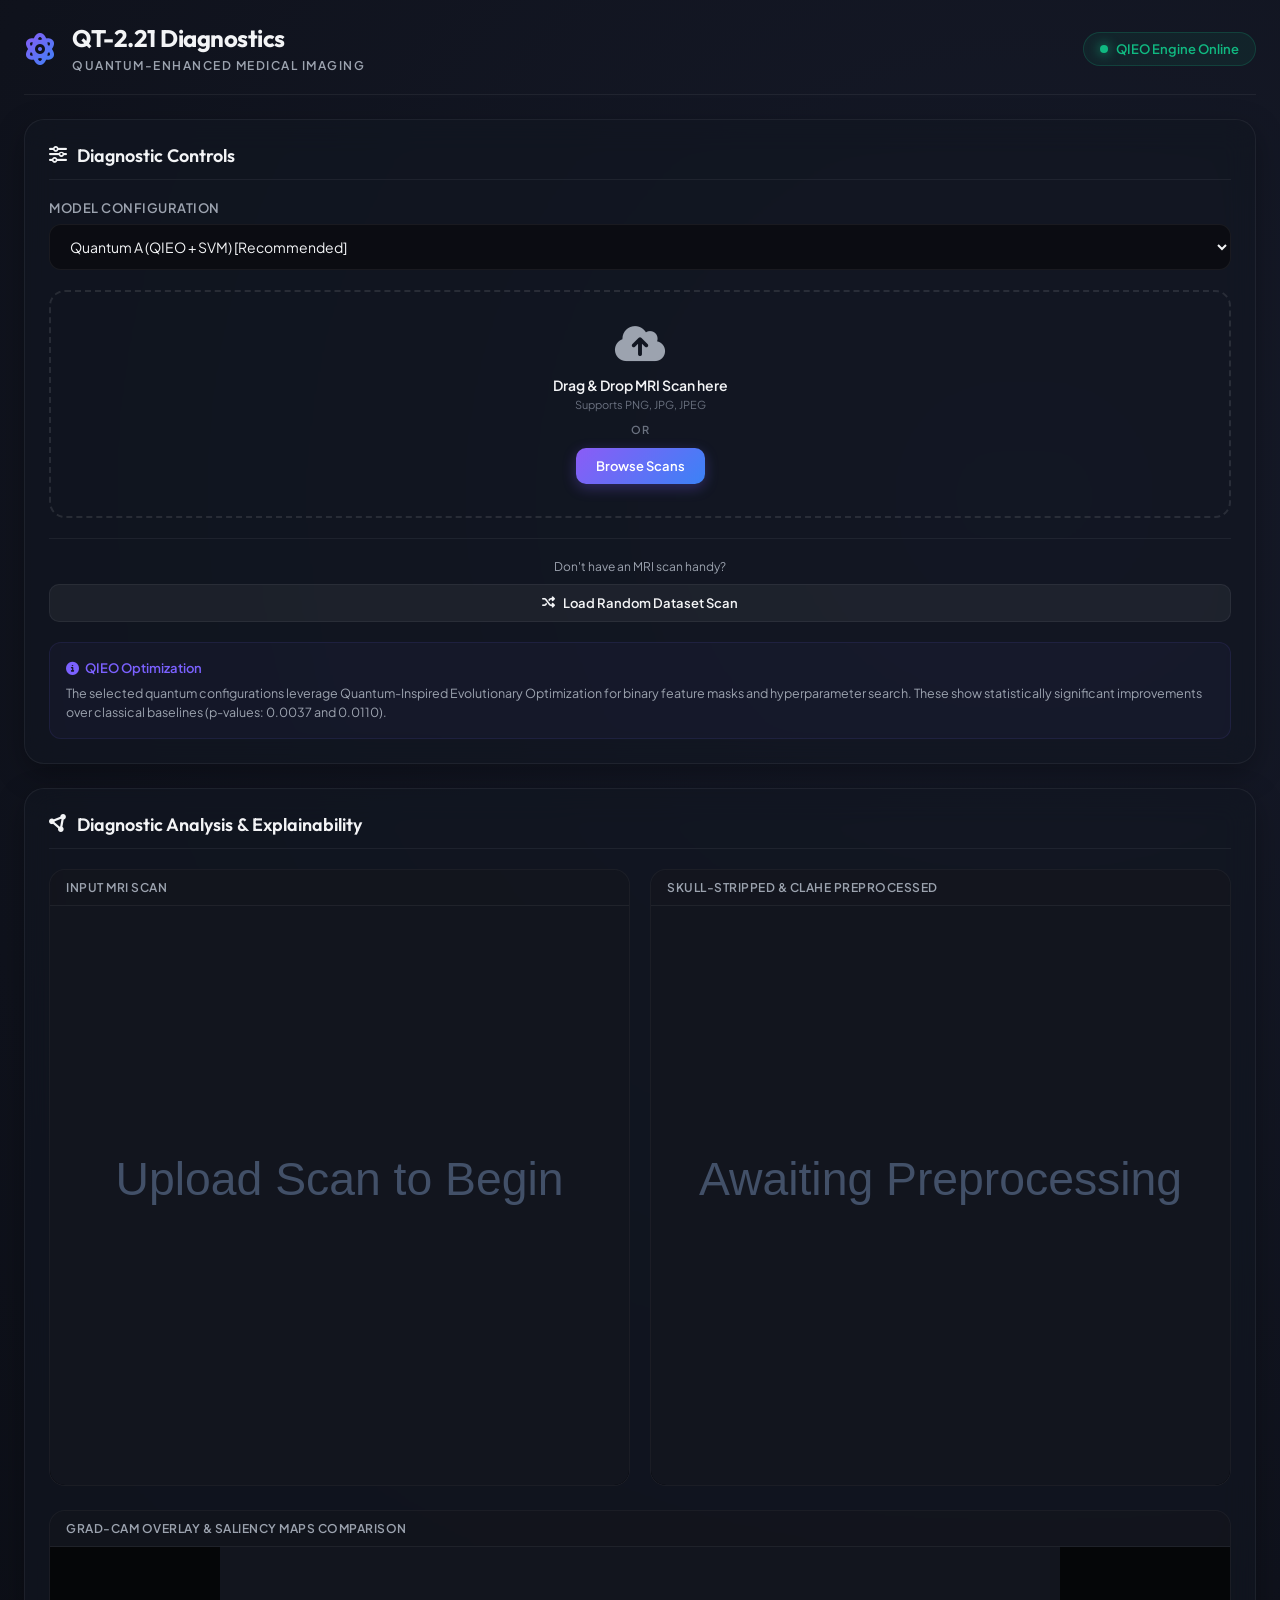
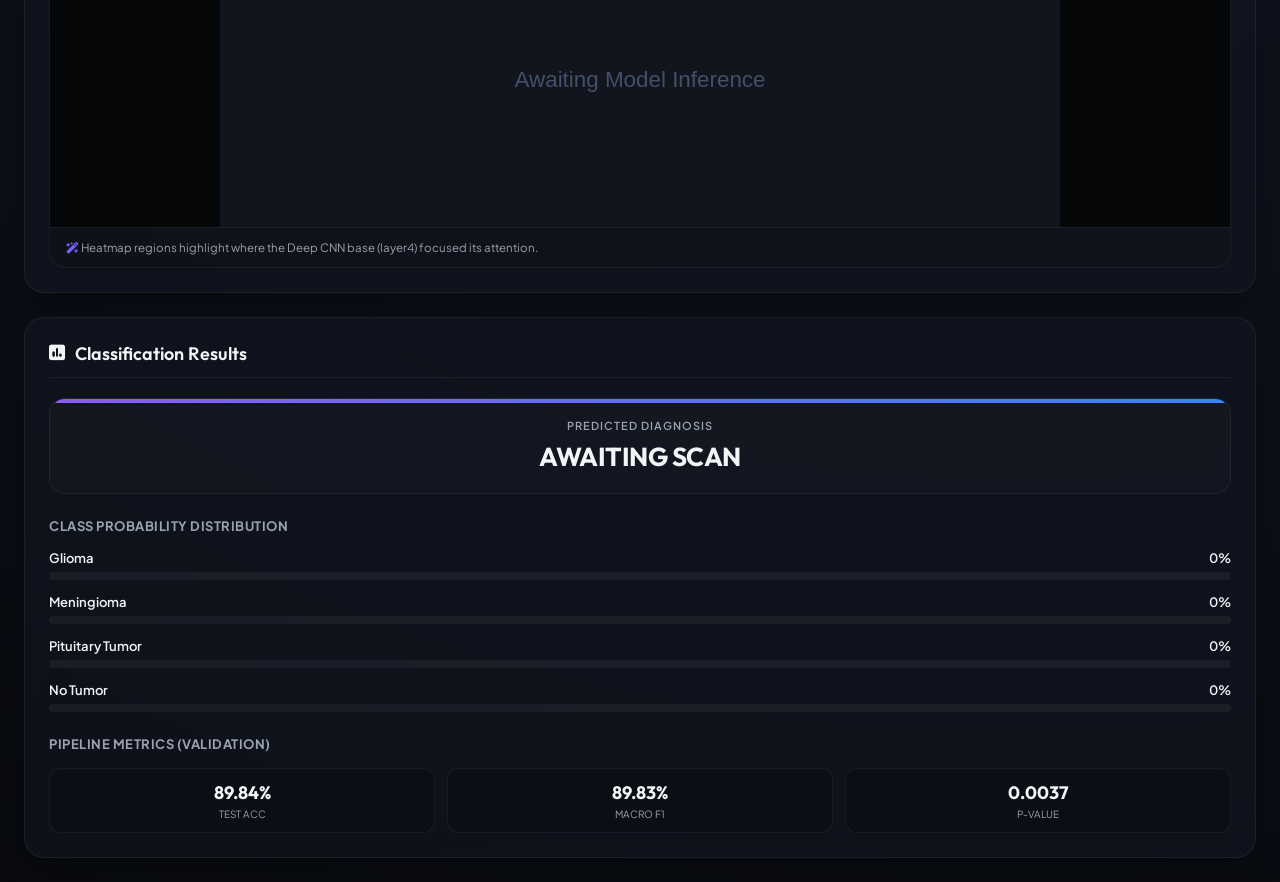
==== gui/index.html @ b6be6c22 "Deploy interactive medical imaging diagnostics dashboard GUI and backend API server" ====
<!DOCTYPE html>
<html lang="en">
<head>
    <meta charset="UTF-8">
    <meta name="viewport" content="width=device-width, initial-scale=1.0">
    <meta name="description" content="Quantum-Enhanced Medical Imaging System for Brain Tumor Classification from MRI Scans using QIEO.">
    <title>Quantum-Enhanced Brain Tumor Classification</title>
    
    <!-- Modern Typography & Icons -->
    <link rel="preconnect" href="https://fonts.googleapis.com">
    <link rel="preconnect" href="https://fonts.gstatic.com" crossorigin>
    <link href="https://fonts.googleapis.com/css2?family=Outfit:wght@300;400;500;600;700&family=Plus+Jakarta+Sans:wght@300;400;500;600;700&display=swap" rel="stylesheet">
    <link rel="stylesheet" href="https://cdnjs.cloudflare.com/ajax/libs/font-awesome/6.4.0/css/all.min.css">
    
    <!-- Styling -->
    <link rel="stylesheet" href="/gui/index.css">
</head>
<body>
    <div class="app-container">
        
        <!-- Header -->
        <header class="main-header">
            <div class="logo">
                <i class="fa-solid fa-atom quantum-spin"></i>
                <div class="brand">
                    <h1>QT-2.21 Diagnostics</h1>
                    <span>Quantum-Enhanced Medical Imaging</span>
                </div>
            </div>
            <div class="header-status">
                <span class="status-indicator online"></span>
                <span>QIEO Engine Online</span>
            </div>
        </header>

        <!-- Main Layout -->
        <main class="dashboard-grid">
            
            <!-- Left Panel: Control Panel -->
            <section class="control-panel glass-card">
                <h2 class="section-title"><i class="fa-solid fa-sliders"></i> Diagnostic Controls</h2>
                
                <!-- Model Selection -->
                <div class="form-group">
                    <label for="model-selector">Model Configuration</label>
                    <div class="custom-select-wrapper">
                        <select id="model-selector">
                            <option value="quantum_a_svm" selected>Quantum A (QIEO + SVM) [Recommended]</option>
                            <option value="quantum_b_xgb">Quantum B (QIEO + XGBoost)</option>
                            <option value="baseline_a_svm">Baseline A (MI + SVM)</option>
                            <option value="baseline_b_xgb">Baseline B (SelectKBest + XGBoost)</option>
                        </select>
                    </div>
                </div>

                <!-- File Uploader -->
                <div class="upload-container" id="drop-zone">
                    <i class="fa-solid fa-cloud-arrow-up upload-icon"></i>
                    <p class="upload-text">Drag & Drop MRI Scan here</p>
                    <p class="upload-subtext">Supports PNG, JPG, JPEG</p>
                    <span class="upload-or">OR</span>
                    <button class="btn btn-primary" id="file-select-btn">Browse Scans</button>
                    <input type="file" id="file-input" accept="image/*" style="display: none;">
                </div>

                <!-- Quick Test Button -->
                <div class="quick-test-section">
                    <p class="quick-test-text">Don't have an MRI scan handy?</p>
                    <button class="btn btn-secondary" id="random-btn">
                        <i class="fa-solid fa-shuffle"></i> Load Random Dataset Scan
                    </button>
                </div>

                <!-- Info Box -->
                <div class="info-box">
                    <h3><i class="fa-solid fa-circle-info"></i> QIEO Optimization</h3>
                    <p>The selected quantum configurations leverage Quantum-Inspired Evolutionary Optimization for binary feature masks and hyperparameter search. These show statistically significant improvements over classical baselines (p-values: 0.0037 and 0.0110).</p>
                </div>
            </section>

            <!-- Center Panel: MRI Viewer & Explainability -->
            <section class="viewer-panel glass-card">
                <h2 class="section-title"><i class="fa-solid fa-circle-nodes"></i> Diagnostic Analysis & Explainability</h2>
                
                <div class="viewer-content">
                    <div class="mri-grid">
                        <!-- Loaded Image -->
                        <div class="mri-card">
                            <div class="mri-card-header">Input MRI Scan</div>
                            <div class="mri-image-wrapper">
                                <img id="input-mri" src="data:image/svg+xml;utf8,<svg xmlns='http://www.w3.org/2000/svg' width='100' height='100' viewBox='0 0 100 100'><rect width='100' height='100' fill='%2312151e'/><text x='50' y='50' fill='%23425068' font-size='8' text-anchor='middle' font-family='sans-serif'>Upload Scan to Begin</text></svg>" alt="Input MRI">
                            </div>
                        </div>

                        <!-- Preprocessed Image -->
                        <div class="mri-card">
                            <div class="mri-card-header">Skull-Stripped & CLAHE Preprocessed</div>
                            <div class="mri-image-wrapper">
                                <img id="preprocessed-mri" src="data:image/svg+xml;utf8,<svg xmlns='http://www.w3.org/2000/svg' width='100' height='100' viewBox='0 0 100 100'><rect width='100' height='100' fill='%2312151e'/><text x='50' y='50' fill='%23425068' font-size='8' text-anchor='middle' font-family='sans-serif'>Awaiting Preprocessing</text></svg>" alt="Preprocessed MRI">
                            </div>
                        </div>
                    </div>

                    <!-- Explainability Map (Grad-CAM & Saliency Comparison) -->
                    <div class="explainability-card">
                        <div class="mri-card-header">Grad-CAM Overlay & Saliency Maps Comparison</div>
                        <div class="explain-wrapper">
                            <img id="explain-image" src="data:image/svg+xml;utf8,<svg xmlns='http://www.w3.org/2000/svg' width='300' height='100' viewBox='0 0 300 100'><rect width='300' height='100' fill='%2312151e'/><text x='150' y='50' fill='%23425068' font-size='8' text-anchor='middle' font-family='sans-serif'>Awaiting Model Inference</text></svg>" alt="Explainability Maps">
                        </div>
                        <div class="explain-caption">
                            <span><i class="fa-solid fa-wand-magic-sparkles"></i> Heatmap regions highlight where the Deep CNN base (layer4) focused its attention.</span>
                        </div>
                    </div>
                </div>
            </section>

            <!-- Right Panel: Results & Stats -->
            <section class="results-panel glass-card">
                <h2 class="section-title"><i class="fa-solid fa-square-poll-vertical"></i> Classification Results</h2>
                
                <!-- Diagnosis Output Card -->
                <div class="diagnosis-box" id="diag-box">
                    <span class="diag-label">Predicted Diagnosis</span>
                    <div class="diag-value" id="prediction-result">AWAITING SCAN</div>
                    <div class="truth-label" id="ground-truth-label" style="display: none;"></div>
                </div>

                <!-- Probability Progress Bars -->
                <div class="prob-section">
                    <h3>Class Probability Distribution</h3>
                    <div class="prob-bars">
                        <!-- Glioma -->
                        <div class="prob-bar-container">
                            <div class="prob-header">
                                <span>Glioma</span>
                                <span id="prob-glioma-pct">0%</span>
                            </div>
                            <div class="prob-bar-track">
                                <div class="prob-bar-fill fill-glioma" id="prob-glioma-fill" style="width: 0%;"></div>
                            </div>
                        </div>

                        <!-- Meningioma -->
                        <div class="prob-bar-container">
                            <div class="prob-header">
                                <span>Meningioma</span>
                                <span id="prob-meningioma-pct">0%</span>
                            </div>
                            <div class="prob-bar-track">
                                <div class="prob-bar-fill fill-meningioma" id="prob-meningioma-fill" style="width: 0%;"></div>
                            </div>
                        </div>

                        <!-- Pituitary -->
                        <div class="prob-bar-container">
                            <div class="prob-header">
                                <span>Pituitary Tumor</span>
                                <span id="prob-pituitary-pct">0%</span>
                            </div>
                            <div class="prob-bar-track">
                                <div class="prob-bar-fill fill-pituitary" id="prob-pituitary-fill" style="width: 0%;"></div>
                            </div>
                        </div>

                        <!-- No Tumor -->
                        <div class="prob-bar-container">
                            <div class="prob-header">
                                <span>No Tumor</span>
                                <span id="prob-notumor-pct">0%</span>
                            </div>
                            <div class="prob-bar-track">
                                <div class="prob-bar-fill fill-notumor" id="prob-notumor-fill" style="width: 0%;"></div>
                            </div>
                        </div>
                    </div>
                </div>

                <!-- Comparative Metrics -->
                <div class="metrics-summary">
                    <h3>Pipeline Metrics (Validation)</h3>
                    <div class="metrics-grid">
                        <div class="metric-card">
                            <div class="metric-val" id="metric-accuracy">--</div>
                            <div class="metric-lbl">Test Acc</div>
                        </div>
                        <div class="metric-card">
                            <div class="metric-val" id="metric-f1">--</div>
                            <div class="metric-lbl">Macro F1</div>
                        </div>
                        <div class="metric-card">
                            <div class="metric-val" id="metric-pvalue">--</div>
                            <div class="metric-lbl">p-value</div>
                        </div>
                    </div>
                </div>
            </section>
        </main>
        
        <!-- Loading Overlay -->
        <div class="loading-overlay" id="loading-overlay">
            <div class="spinner-container">
                <i class="fa-solid fa-atom fa-spin spinner"></i>
                <div class="loading-text" id="loading-text">Analyzing MRI Scan...</div>
                <div class="loading-subtext">Running Preprocessing, Feature Extraction, and Quantum Classifier...</div>
            </div>
        </div>
    </div>

    <!-- Application Script -->
    <script src="/gui/app.js"></script>
</body>
</html>
---- gui/index.css ----
/* Reset & Base Variables */
:root {
    --bg-main: #0a0c10;
    --bg-grad: radial-gradient(circle at 80% 20%, #161a29, #080a0f);
    --card-bg: rgba(18, 22, 33, 0.65);
    --card-border: rgba(255, 255, 255, 0.06);
    --card-hover-border: rgba(123, 97, 255, 0.25);
    
    --text-primary: #f3f4f6;
    --text-secondary: #9ca3af;
    --text-muted: #6b7280;
    
    --primary-color: #7b61ff;
    --primary-grad: linear-gradient(135deg, #8b5cf6, #3b82f6);
    --success-color: #10b981;
    --warning-color: #f59e0b;
    --danger-color: #ef4444;
    
    --font-title: 'Outfit', sans-serif;
    --font-body: 'Plus Jakarta Sans', sans-serif;
    
    --accent-glioma: #f43f5e;
    --accent-meningioma: #f59e0b;
    --accent-pituitary: #8b5cf6;
    --accent-notumor: #10b981;
}

* {
    margin: 0;
    padding: 0;
    box-sizing: border-box;
}

body {
    background: var(--bg-main);
    background-image: var(--bg-grad);
    color: var(--text-primary);
    font-family: var(--font-body);
    min-height: 100vh;
    overflow-x: hidden;
}

/* App Container */
.app-container {
    max-width: 1600px;
    margin: 0 auto;
    padding: 24px;
    display: flex;
    flex-direction: column;
    min-height: 100vh;
}

/* Header */
.main-header {
    display: flex;
    justify-content: space-between;
    align-items: center;
    padding-bottom: 20px;
    border-bottom: 1px solid var(--card-border);
    margin-bottom: 24px;
}

.logo {
    display: flex;
    align-items: center;
    gap: 16px;
}

.logo i {
    font-size: 32px;
    background: var(--primary-grad);
    -webkit-background-clip: text;
    -webkit-text-fill-color: transparent;
}

.brand h1 {
    font-family: var(--font-title);
    font-size: 24px;
    font-weight: 700;
    letter-spacing: -0.5px;
    line-height: 1.2;
}

.brand span {
    font-size: 12px;
    color: var(--text-secondary);
    text-transform: uppercase;
    letter-spacing: 1.5px;
    font-weight: 600;
}

.header-status {
    display: flex;
    align-items: center;
    gap: 8px;
    background: rgba(16, 185, 129, 0.08);
    padding: 8px 16px;
    border-radius: 9999px;
    border: 1px solid rgba(16, 185, 129, 0.2);
    font-size: 13px;
    color: var(--success-color);
    font-weight: 600;
}

.status-indicator {
    width: 8px;
    height: 8px;
    border-radius: 50%;
    background-color: var(--success-color);
    box-shadow: 0 0 12px var(--success-color);
}

.quantum-spin {
    animation: spin 8s linear infinite;
}

@keyframes spin {
    from { transform: rotate(0deg); }
    to { transform: rotate(360deg); }
}

/* Glassmorphism Cards */
.glass-card {
    background: var(--card-bg);
    backdrop-filter: blur(16px);
    -webkit-backdrop-filter: blur(16px);
    border: 1px solid var(--card-border);
    border-radius: 20px;
    padding: 24px;
    box-shadow: 0 10px 30px rgba(0, 0, 0, 0.3);
    transition: border-color 0.3s ease, box-shadow 0.3s ease;
}

.glass-card:hover {
    border-color: rgba(255, 255, 255, 0.1);
}

.section-title {
    font-family: var(--font-title);
    font-size: 18px;
    font-weight: 600;
    margin-bottom: 20px;
    display: flex;
    align-items: center;
    gap: 10px;
    border-bottom: 1px solid var(--card-border);
    padding-bottom: 12px;
}

/* Dashboard Grid Layout */
.dashboard-grid {
    display: grid;
    grid-template-columns: 350px 1fr 380px;
    gap: 24px;
    flex-grow: 1;
}

@media (max-width: 1280px) {
    .dashboard-grid {
        grid-template-columns: 1fr;
    }
}

/* ---------------------------------------------------- */
/* CONTROL PANEL (LEFT) */
/* ---------------------------------------------------- */

.form-group {
    margin-bottom: 20px;
}

.form-group label {
    display: block;
    font-size: 13px;
    font-weight: 600;
    color: var(--text-secondary);
    margin-bottom: 8px;
    text-transform: uppercase;
    letter-spacing: 0.5px;
}

.custom-select-wrapper select {
    width: 100%;
    background: rgba(10, 12, 16, 0.8);
    border: 1px solid var(--card-border);
    color: var(--text-primary);
    padding: 12px 16px;
    border-radius: 12px;
    font-family: inherit;
    font-size: 14px;
    outline: none;
    cursor: pointer;
    transition: border-color 0.2s ease;
}

.custom-select-wrapper select:focus {
    border-color: var(--primary-color);
}

/* Drag and Drop Uploader */
.upload-container {
    border: 2px dashed rgba(255, 255, 255, 0.1);
    border-radius: 16px;
    padding: 32px 16px;
    text-align: center;
    cursor: pointer;
    transition: background 0.3s ease, border-color 0.3s ease;
    display: flex;
    flex-direction: column;
    align-items: center;
    margin-bottom: 20px;
}

.upload-container.dragover {
    background: rgba(123, 97, 255, 0.05);
    border-color: var(--primary-color);
}

.upload-icon {
    font-size: 40px;
    color: var(--text-secondary);
    margin-bottom: 12px;
    transition: transform 0.3s ease, color 0.3s ease;
}

.upload-container:hover .upload-icon {
    transform: translateY(-4px);
    color: var(--primary-color);
}

.upload-text {
    font-size: 14px;
    font-weight: 600;
    margin-bottom: 4px;
}

.upload-subtext {
    font-size: 11px;
    color: var(--text-muted);
    margin-bottom: 12px;
}

.upload-or {
    font-size: 11px;
    color: var(--text-muted);
    margin-bottom: 12px;
    font-weight: 600;
    text-transform: uppercase;
    letter-spacing: 0.5px;
}

.btn {
    padding: 10px 20px;
    border-radius: 10px;
    font-size: 13px;
    font-weight: 600;
    cursor: pointer;
    border: none;
    outline: none;
    transition: transform 0.2s ease, opacity 0.2s;
    font-family: inherit;
    display: inline-flex;
    align-items: center;
    gap: 8px;
    justify-content: center;
}

.btn:active {
    transform: scale(0.97);
}

.btn-primary {
    background: var(--primary-grad);
    color: #fff;
    box-shadow: 0 4px 14px rgba(123, 97, 255, 0.3);
}

.btn-primary:hover {
    opacity: 0.9;
}

.btn-secondary {
    background: rgba(255, 255, 255, 0.05);
    color: var(--text-primary);
    border: 1px solid var(--card-border);
    width: 100%;
}

.btn-secondary:hover {
    background: rgba(255, 255, 255, 0.08);
}

.quick-test-section {
    border-top: 1px solid var(--card-border);
    padding-top: 20px;
    margin-bottom: 20px;
}

.quick-test-text {
    font-size: 12px;
    color: var(--text-secondary);
    text-align: center;
    margin-bottom: 10px;
}

.info-box {
    background: rgba(123, 97, 255, 0.04);
    border: 1px solid rgba(123, 97, 255, 0.1);
    border-radius: 12px;
    padding: 16px;
    font-size: 12.5px;
    line-height: 1.5;
}

.info-box h3 {
    font-size: 13px;
    font-weight: 600;
    color: var(--primary-color);
    margin-bottom: 6px;
    display: flex;
    align-items: center;
    gap: 6px;
}

.info-box p {
    color: var(--text-secondary);
}

/* ---------------------------------------------------- */
/* VIEWER PANEL (CENTER) */
/* ---------------------------------------------------- */

.viewer-content {
    display: flex;
    flex-direction: column;
    gap: 24px;
}

.mri-grid {
    display: grid;
    grid-template-columns: 1fr 1fr;
    gap: 20px;
}

.mri-card {
    background: rgba(10, 12, 16, 0.4);
    border: 1px solid var(--card-border);
    border-radius: 16px;
    overflow: hidden;
}

.mri-card-header {
    background: rgba(255, 255, 255, 0.02);
    border-bottom: 1px solid var(--card-border);
    padding: 10px 16px;
    font-size: 12px;
    font-weight: 600;
    color: var(--text-secondary);
    text-transform: uppercase;
    letter-spacing: 0.5px;
}

.mri-image-wrapper {
    aspect-ratio: 1;
    display: flex;
    align-items: center;
    justify-content: center;
    background: #050608;
    overflow: hidden;
}

.mri-image-wrapper img {
    width: 100%;
    height: 100%;
    object-fit: contain;
    transition: transform 0.5s ease;
}

.explainability-card {
    background: rgba(10, 12, 16, 0.4);
    border: 1px solid var(--card-border);
    border-radius: 16px;
    overflow: hidden;
}

.explain-wrapper {
    width: 100%;
    background: #050608;
    display: flex;
    align-items: center;
    justify-content: center;
}

.explain-wrapper img {
    width: 100%;
    max-height: 280px;
    object-fit: contain;
}

.explain-caption {
    padding: 12px 16px;
    font-size: 11.5px;
    color: var(--text-secondary);
    background: rgba(255, 255, 255, 0.01);
    display: flex;
    align-items: center;
    gap: 8px;
    border-top: 1px solid var(--card-border);
}

.explain-caption i {
    color: var(--primary-color);
}

/* ---------------------------------------------------- */
/* RESULTS PANEL (RIGHT) */
/* ---------------------------------------------------- */

.diagnosis-box {
    background: rgba(255, 255, 255, 0.02);
    border: 1px solid var(--card-border);
    border-radius: 16px;
    padding: 20px;
    text-align: center;
    margin-bottom: 24px;
    position: relative;
    overflow: hidden;
}

.diagnosis-box::before {
    content: '';
    position: absolute;
    top: 0;
    left: 0;
    width: 100%;
    height: 4px;
    background: var(--primary-grad);
}

.diag-label {
    font-size: 11px;
    text-transform: uppercase;
    letter-spacing: 1px;
    font-weight: 600;
    color: var(--text-secondary);
    display: block;
    margin-bottom: 8px;
}

.diag-value {
    font-family: var(--font-title);
    font-size: 26px;
    font-weight: 700;
    letter-spacing: -0.5px;
    transition: color 0.3s;
}

.diag-value.glioma { color: var(--accent-glioma); }
.diag-value.meningioma { color: var(--accent-meningioma); }
.diag-value.pituitary { color: var(--accent-pituitary); }
.diag-value.notumor { color: var(--accent-notumor); }

.truth-label {
    font-size: 11px;
    margin-top: 8px;
    font-weight: 700;
    color: var(--success-color);
    letter-spacing: 0.5px;
}

.prob-section {
    margin-bottom: 24px;
}

.prob-section h3 {
    font-size: 13px;
    text-transform: uppercase;
    letter-spacing: 0.5px;
    color: var(--text-secondary);
    margin-bottom: 16px;
}

.prob-bar-container {
    margin-bottom: 14px;
}

.prob-header {
    display: flex;
    justify-content: space-between;
    font-size: 13px;
    font-weight: 600;
    margin-bottom: 6px;
}

.prob-bar-track {
    height: 8px;
    background: rgba(255, 255, 255, 0.05);
    border-radius: 9999px;
    overflow: hidden;
}

.prob-bar-fill {
    height: 100%;
    border-radius: 9999px;
    width: 0%;
    transition: width 0.8s cubic-bezier(0.16, 1, 0.3, 1);
}

.fill-glioma { background: var(--accent-glioma); }
.fill-meningioma { background: var(--accent-meningioma); }
.fill-pituitary { background: var(--accent-pituitary); }
.fill-notumor { background: var(--accent-notumor); }

.metrics-summary h3 {
    font-size: 13px;
    text-transform: uppercase;
    letter-spacing: 0.5px;
    color: var(--text-secondary);
    margin-bottom: 16px;
}

.metrics-grid {
    display: grid;
    grid-template-columns: repeat(3, 1fr);
    gap: 12px;
}

.metric-card {
    background: rgba(10, 12, 16, 0.4);
    border: 1px solid var(--card-border);
    border-radius: 12px;
    padding: 12px 6px;
    text-align: center;
}

.metric-val {
    font-family: var(--font-title);
    font-size: 18px;
    font-weight: 700;
}

.metric-lbl {
    font-size: 10px;
    color: var(--text-secondary);
    margin-top: 4px;
    text-transform: uppercase;
}

/* ---------------------------------------------------- */
/* LOADING OVERLAY */
/* ---------------------------------------------------- */

.loading-overlay {
    position: fixed;
    top: 0;
    left: 0;
    width: 100%;
    height: 100%;
    background: rgba(5, 6, 8, 0.85);
    backdrop-filter: blur(8px);
    z-index: 9999;
    display: flex;
    align-items: center;
    justify-content: center;
    opacity: 0;
    pointer-events: none;
    transition: opacity 0.3s ease;
}

.loading-overlay.active {
    opacity: 1;
    pointer-events: auto;
}

.spinner-container {
    text-align: center;
}

.spinner {
    font-size: 64px;
    background: var(--primary-grad);
    -webkit-background-clip: text;
    -webkit-text-fill-color: transparent;
    margin-bottom: 24px;
}

.loading-text {
    font-family: var(--font-title);
    font-size: 22px;
    font-weight: 600;
    margin-bottom: 8px;
}

.loading-subtext {
    font-size: 13px;
    color: var(--text-secondary);
}
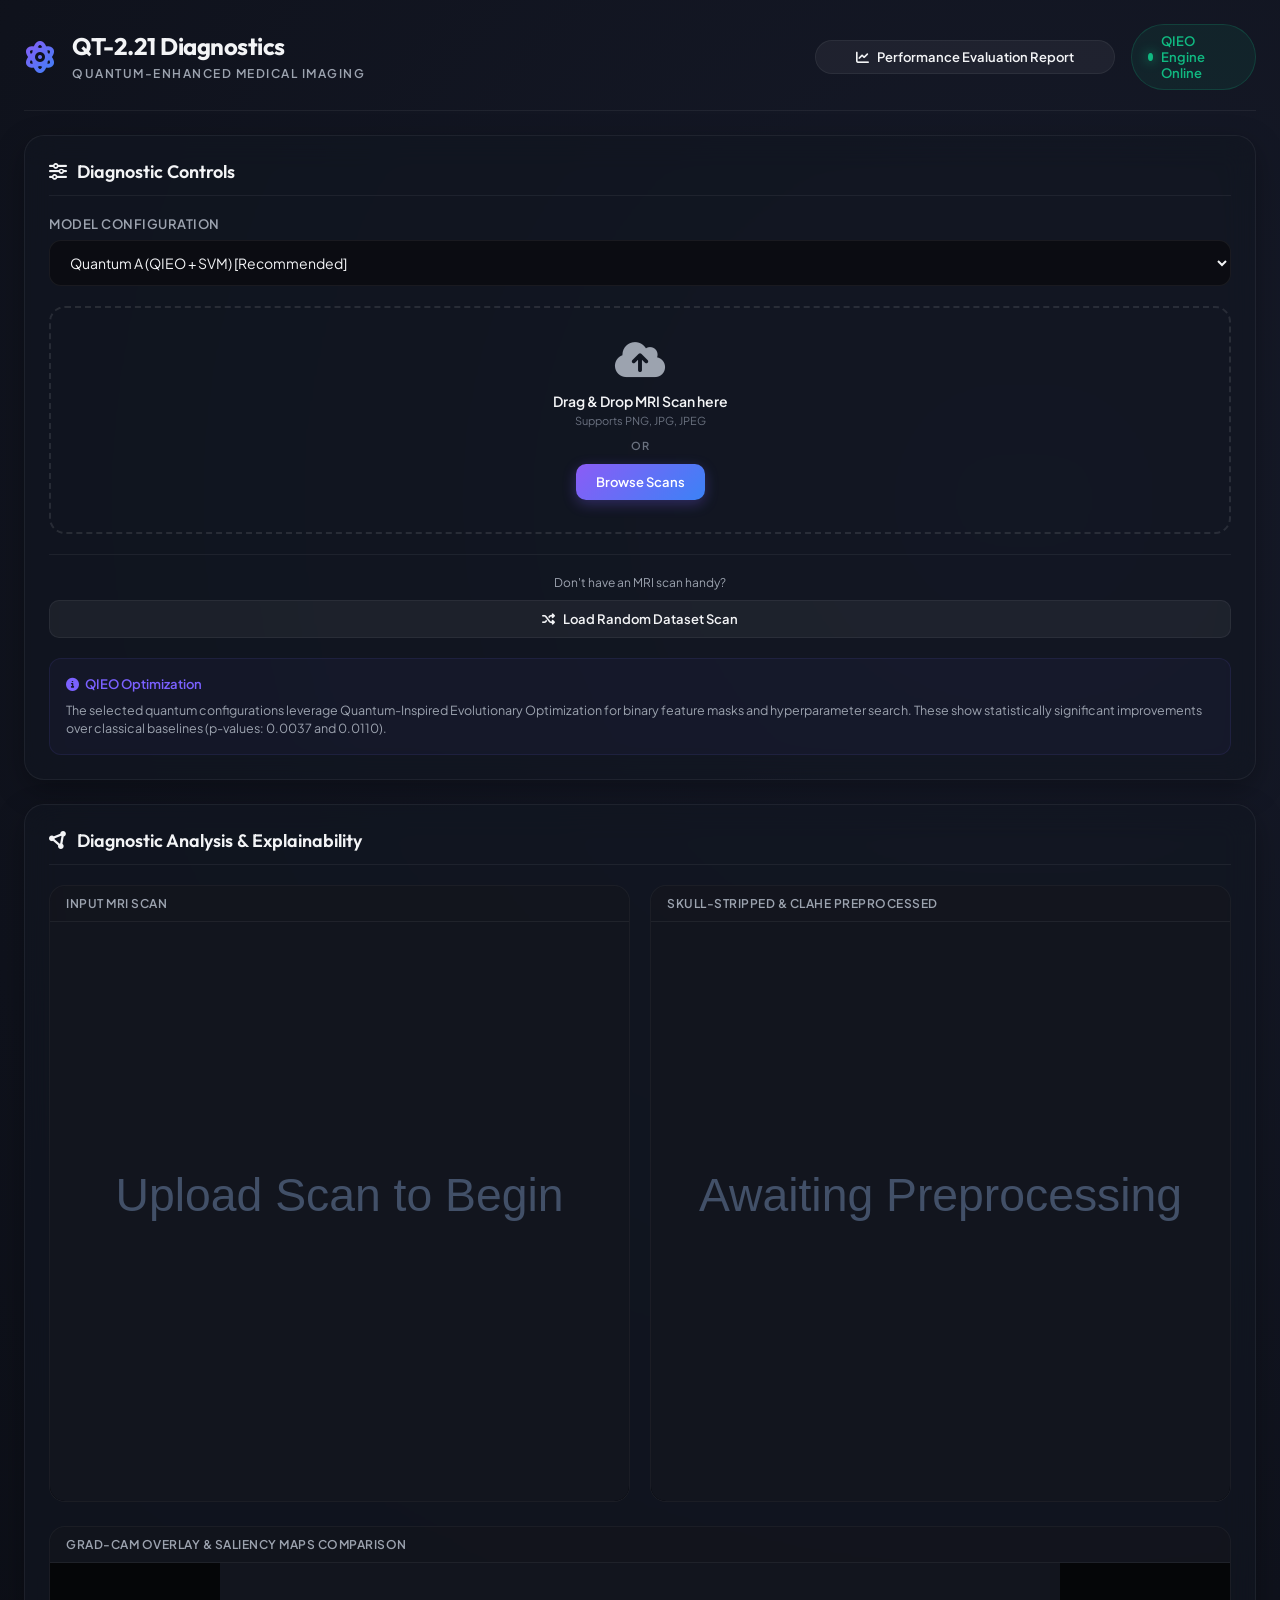
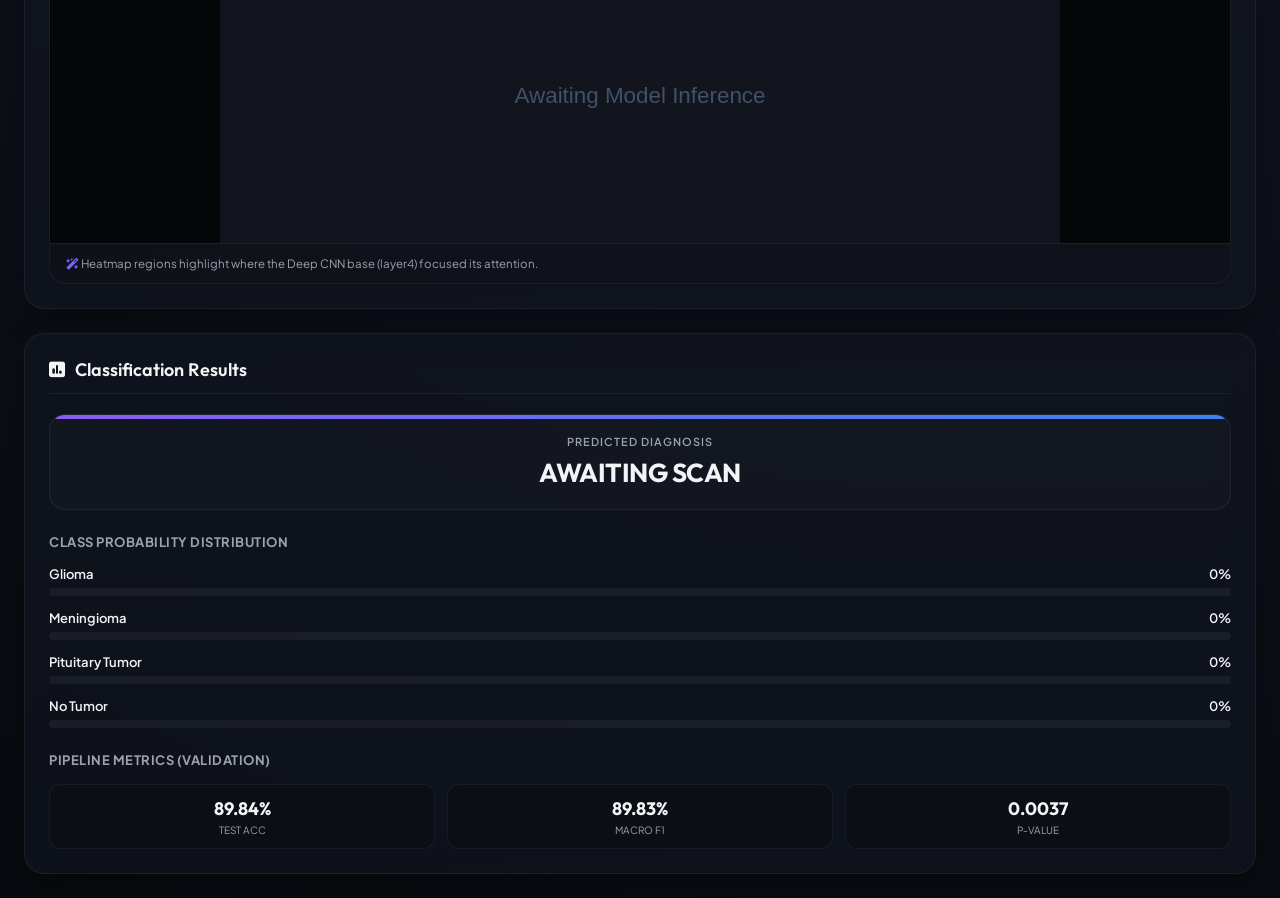
==== commit d4323a03: "Add full performance evaluation dashboard report at /evaluation containing summary matrix, per-class" ====
--- a/gui/index.html
+++ b/gui/index.html
@@ -27,9 +27,14 @@
                     <span>Quantum-Enhanced Medical Imaging</span>
                 </div>
             </div>
-            <div class="header-status">
-                <span class="status-indicator online"></span>
-                <span>QIEO Engine Online</span>
+            <div style="display: flex; align-items: center; gap: 16px;">
+                <a href="/evaluation" class="btn btn-secondary" style="padding: 8px 16px; border-radius: 9999px; text-decoration: none;">
+                    <i class="fa-solid fa-chart-line"></i> Performance Evaluation Report
+                </a>
+                <div class="header-status">
+                    <span class="status-indicator online"></span>
+                    <span>QIEO Engine Online</span>
+                </div>
             </div>
         </header>
 
@@ -175,6 +180,12 @@
                     </div>
                 </div>
 
+                <!-- Diagnostic Explanation -->
+                <div class="explanation-section" id="explanation-section" style="display: none;">
+                    <h3><i class="fa-solid fa-stethoscope"></i> Diagnostic Explanation</h3>
+                    <div class="explanation-content" id="explanation-content"></div>
+                </div>
+
                 <!-- Comparative Metrics -->
                 <div class="metrics-summary">
                     <h3>Pipeline Metrics (Validation)</h3>
--- a/gui/index.css
+++ b/gui/index.css
@@ -511,6 +511,94 @@
 .fill-pituitary { background: var(--accent-pituitary); }
 .fill-notumor { background: var(--accent-notumor); }
 
+/* Diagnostic Explanation Panel */
+.explanation-section {
+    background: rgba(10, 12, 16, 0.5);
+    border: 1px solid var(--card-border);
+    border-radius: 14px;
+    padding: 18px;
+    margin-bottom: 24px;
+    animation: slideIn 0.4s ease;
+}
+
+@keyframes slideIn {
+    from {
+        opacity: 0;
+        transform: translateY(12px);
+    }
+    to {
+        opacity: 1;
+        transform: translateY(0);
+    }
+}
+
+.explanation-section h3 {
+    font-size: 13px;
+    text-transform: uppercase;
+    letter-spacing: 0.5px;
+    color: var(--primary-color);
+    margin-bottom: 14px;
+    display: flex;
+    align-items: center;
+    gap: 8px;
+}
+
+.explanation-content {
+    font-family: 'Plus Jakarta Sans', monospace;
+    font-size: 12px;
+    line-height: 1.75;
+    color: var(--text-secondary);
+    white-space: pre-wrap;
+    word-wrap: break-word;
+    max-height: 320px;
+    overflow-y: auto;
+    scrollbar-width: thin;
+    scrollbar-color: rgba(123, 97, 255, 0.3) transparent;
+}
+
+.explanation-content::-webkit-scrollbar {
+    width: 5px;
+}
+
+.explanation-content::-webkit-scrollbar-track {
+    background: transparent;
+}
+
+.explanation-content::-webkit-scrollbar-thumb {
+    background: rgba(123, 97, 255, 0.3);
+    border-radius: 9999px;
+}
+
+.explanation-content .explain-heading {
+    font-weight: 700;
+    color: var(--text-primary);
+    font-size: 12.5px;
+    margin-top: 6px;
+    margin-bottom: 2px;
+    letter-spacing: 0.3px;
+}
+
+.explanation-content .explain-diagnosis {
+    font-weight: 700;
+    font-size: 13px;
+    color: var(--primary-color);
+    margin-bottom: 2px;
+}
+
+.explanation-content .explain-confidence {
+    color: var(--success-color);
+    font-weight: 600;
+}
+
+.explanation-content .explain-bullet {
+    padding-left: 6px;
+}
+
+.explanation-content .explain-warning {
+    color: var(--warning-color);
+    font-weight: 600;
+}
+
 .metrics-summary h3 {
     font-size: 13px;
     text-transform: uppercase;
